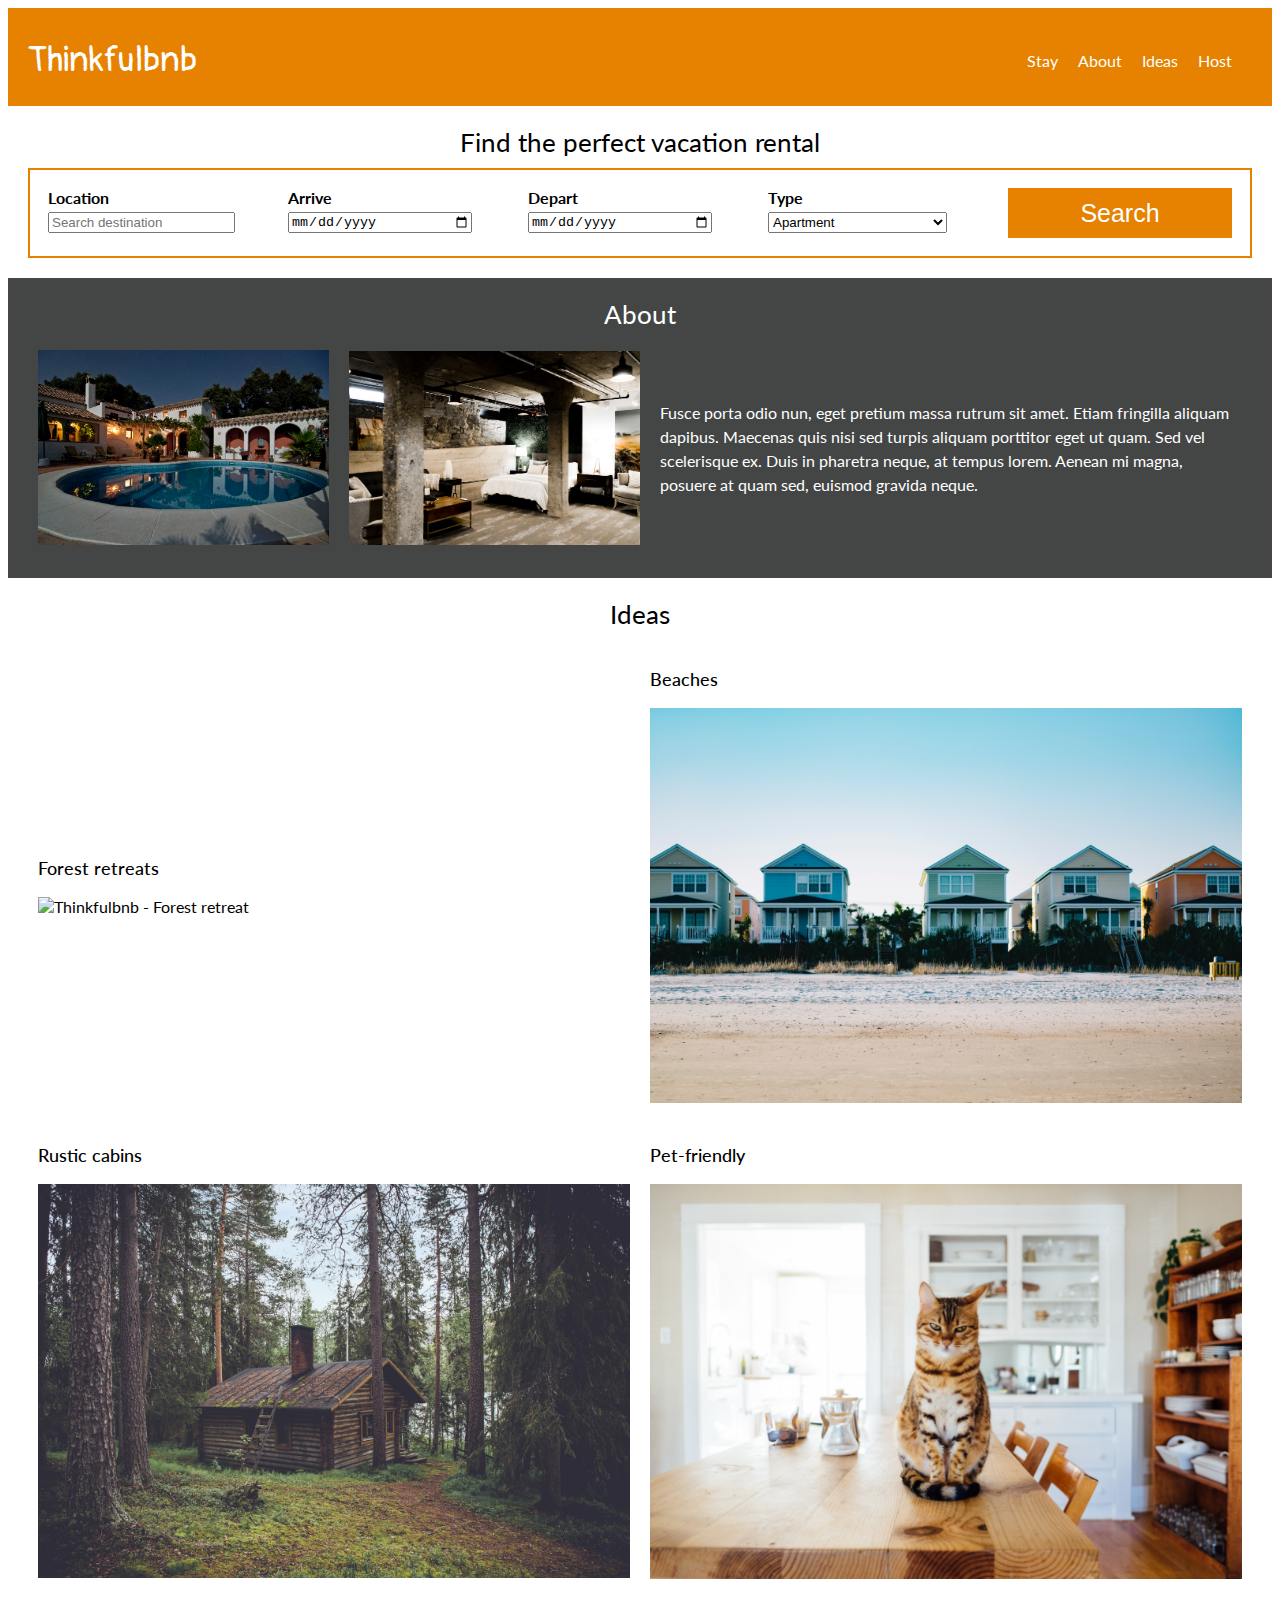
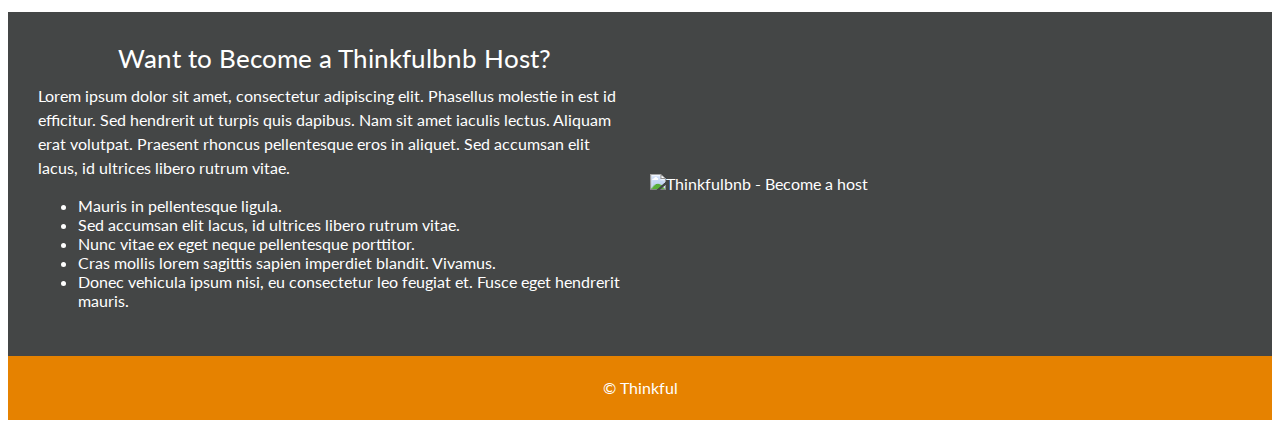
==== index.html @ 82c2110c "Rename index (7).html to index.html" ====
<!DOCTYPE html>
<html>
  <head>
    <meta charset="utf-8" />
    <meta name="viewport" content="width=device-width" />
    <title>Vacation Rentals & Unique Homes</title>
    <link
      href="https://cdnjs.cloudflare.com/ajax/libs/normalize/8.0.1/normalize.min.css"
      rel="stylesheet"
      type="text/css"
    />
    <link rel="preconnect" href="https://fonts.gstatic.com" />
    <link
      href="https://fonts.googleapis.com/css2?family=Pangolin&family=Lato&display=swap"
      rel="stylesheet"
    />
    <link href="style.css" rel="stylesheet" type="text/css" />
  </head>

  <body>
    <header>
      <div class="logo">Thinkfulbnb</div>
      <nav>
        <ul id="menu">
          <li><a href="#stay">Stay</a></li>
          <li><a href="#about">About</a></li>
          <li><a href="#ideas">Ideas</a></li>
          <li><a href="#host">Host</a></li>
        </ul>
      </nav>
    </header>

    <main>
      <!-- Stay -->
      <section id="stay">
        <h2>Find the perfect vacation rental</h2>
        <!-- Create a form here -->
        <form action="#" method="post">          
          <div class="form-row input">
            <label for="location">Location</label>
            <input id="location" type="text" name="location" placeholder="Search destination"/>
          </div>
          
          <div class="form-row input">
            <label for="arrive">Arrive</label>
            <input id="arrive" type="date" name="arrive"/>
          </div>
          
          <div class="form-row input">
            <label for="depart">Depart</label>
            <input id="depart" type="date" name="depart"/>
          </div>
          
          <div class="form-row input">
            <label for="type">Type</label>
            <select name="type" id="type" size="1">
              <option value="apartment">Apartment</option>
              <option value="barn">Barn</option>
              <option value="castle">Castle</option>
              <option value="houseboat">Houseboat</option>
              <option value="tinyhouse">Tiny House</option>
              <option value="yacht">Yacht</option>
              <option value="yurt">Yurt</option>
            </select>
          </div>
          
          <div class="form-row">
            <button type="search">Search</button>
          </div>
        </form>
      </section>

      <!-- About -->
      <section id="about" class="alternate-background">
        <h2>About</h2>
        <div class="container">
          
          <div class="item">
            <img
              src="images/vacation-rental-pool.png"
              alt="Thinkfulbnb - Vacation rental pool"
            />
          </div>

          <div class="item">
            <img
              src="images/vacation-rental-inside-stone.png"
              alt="Thinkfulbnb - Vacation rental inside stone"
            />
          </div>

          <div class="item item-double">
            <p>
              Fusce porta odio nun, eget pretium massa rutrum sit amet. Etiam
              fringilla aliquam dapibus. Maecenas quis nisi sed turpis aliquam
              porttitor eget ut quam. Sed vel scelerisque ex. Duis in pharetra
              neque, at tempus lorem. Aenean mi magna, posuere at quam sed, euismod
              gravida neque.
            </p>
          </div>
        </div>
      </section>

      <!-- Ideas -->
      <section id="ideas">
        <h2>Ideas</h2>
        <div class="container">
          
          <div class="item wrap-img">
            <h3>Forest retreats</h3>
            <img
              src="images/forest-retreat.png"
              alt="Thinkfulbnb - Forest retreat"
            />
          </div>
          
          <div class="item wrap-img">
            <h3>Beaches</h3>
              <img src="images/beach-house.png" alt="Thinkfulbnb - Beach house"/>
          </div>
          
          <div class="item wrap-img">
            <h3>Rustic cabins</h3>
            <img src="images/cabin.png" alt="Thinkfulbnb - Cabin"/>
          </div>
          
          <div class="item wrap-img">
            <h3>Pet-friendly</h3>
            <img src="images/pet-friendly.png" alt="Thinkfulbnb - Pet-friendly"/>
          </div>
        </div>
      </section>

      <!-- Host -->
      <section id="host" class="alternate-background">
        <div class="container">
          <div class="item">
            <h2>Want to Become a Thinkfulbnb Host?</h2>
            <p>
              Lorem ipsum dolor sit amet, consectetur adipiscing elit. Phasellus
              molestie in est id efficitur. Sed hendrerit ut turpis quis dapibus.
              Nam sit amet iaculis lectus. Aliquam erat volutpat. Praesent rhoncus
              pellentesque eros in aliquet. Sed accumsan elit lacus, id ultrices
              libero rutrum vitae.
            </p>
            <ul>
              <li>Mauris in pellentesque ligula.</li>
              <li>Sed accumsan elit lacus, id ultrices libero rutrum vitae.</li>
              <li>Nunc vitae ex eget neque pellentesque porttitor.</li>
              <li>Cras mollis lorem sagittis sapien imperdiet blandit. Vivamus.</li>
              <li>
                Donec vehicula ipsum nisi, eu consectetur leo feugiat et. Fusce eget
                hendrerit mauris.
              </li>
            </ul>
          </div>
          <div class="item">
            <img src="images/become-a-host.png" alt="Thinkfulbnb - Become a host"/>
          </div>
        </div>
      </section>
    </main>

    <footer>
      <p>© Thinkful</p>
    </footer>
  </body>
</html>
---- style.css ----
/* -------  General Styles ------- */

body {
  font-family: "Lato", sans-serif;
}

h2 {
  font-size: 26px;
  font-weight: 400;
  margin: 0 10px 10px 10px;
  text-align: center;
}

h3 {
  font-size: 18px;
  font-weight: 500;
}

p {
  line-height: 1.5em;
  margin: 0;
}

section {
  padding: 20px;
}

section.alternate-background {
  background-color: hsl(180, 1%, 27%);
  color: #fff;
}

main img {
  width: 100px;
}

/* ---  Groups & Items --- */

.container {
  display: flex;
  flex-direction: column;
  justify-content: center;
}

div img {
  width: 100%;
}

.item {
  flex: 1;
  margin: 10px;
}

.item-double {
  flex: 2;
}

/* -------  Navigation ------- */

header {
  background-color: hsl(34, 100%, 45%);
  padding: 20px 20px 0 20px;
  text-align: center;
}

.logo {
  font-family: "Pangolin", cursive;
  font-size: 72px;
  color: #fff;
}

header nav {
  padding-bottom: 20px;
}

header nav ul {
  display: flex;
  justify-content: center;
}

header nav ul li {
  list-style-type: none;
}

header nav ul li a {
  color: #fff;
  text-decoration: none;
  padding: 0 20px 0 0;
}

header nav ul li a:hover {
  color: #bdbdbd;
  text-decoration: none;
}

/* -------  Search Form ------- */
form {
  border: 2px solid hsl(34, 100%, 45%);
  padding: 10px;
}

.form-row {
  display: flex;
  justify-content: flex-end;
  min-width: 0;
  margin: 8px;
}

form label {
  font-weight: bold;
  flex: 1;
}

form select,
form input {
  width: 180px;
  flex: 2;
}

form button {
  background-color: hsl(34, 100%, 45%);
  border: none;
  color: #fff;
  font-size: 24px;
  padding: 10px;
  width: 100%;
}

/* -------  Footer ------- */

footer {
  background-color: hsl(34, 100%, 45%);
}

footer p {
  color: #fff;
  text-align: center;
  padding: 20px;
}

/* -------  Media Query ------- */

@media all and (min-width: 765px) {
  header {
    display: flex;
    justify-content: space-between;
  }

  header nav {
    padding-top: 7px;
  }

  form {
    display: flex;
    justify-content: center;
  }

  form div input,
  form div select {
    width: 80%;
    margin: 5px 0;
  }

  .form-row {
    flex-direction: column;
    width: 20%;
  }

  form button {
    height: 100%;
  }

  .container {
    flex-direction: row;
    flex-wrap: wrap;
    align-items: center;
  }

  .wrap-img {
    flex-basis: 33%;
  }
}

@media all and (min-width: 480px) {
  .logo {
    font-size: 35px;
    margin-top: 10px;
  }

  form button {
    font-size: 25px;
  }
}
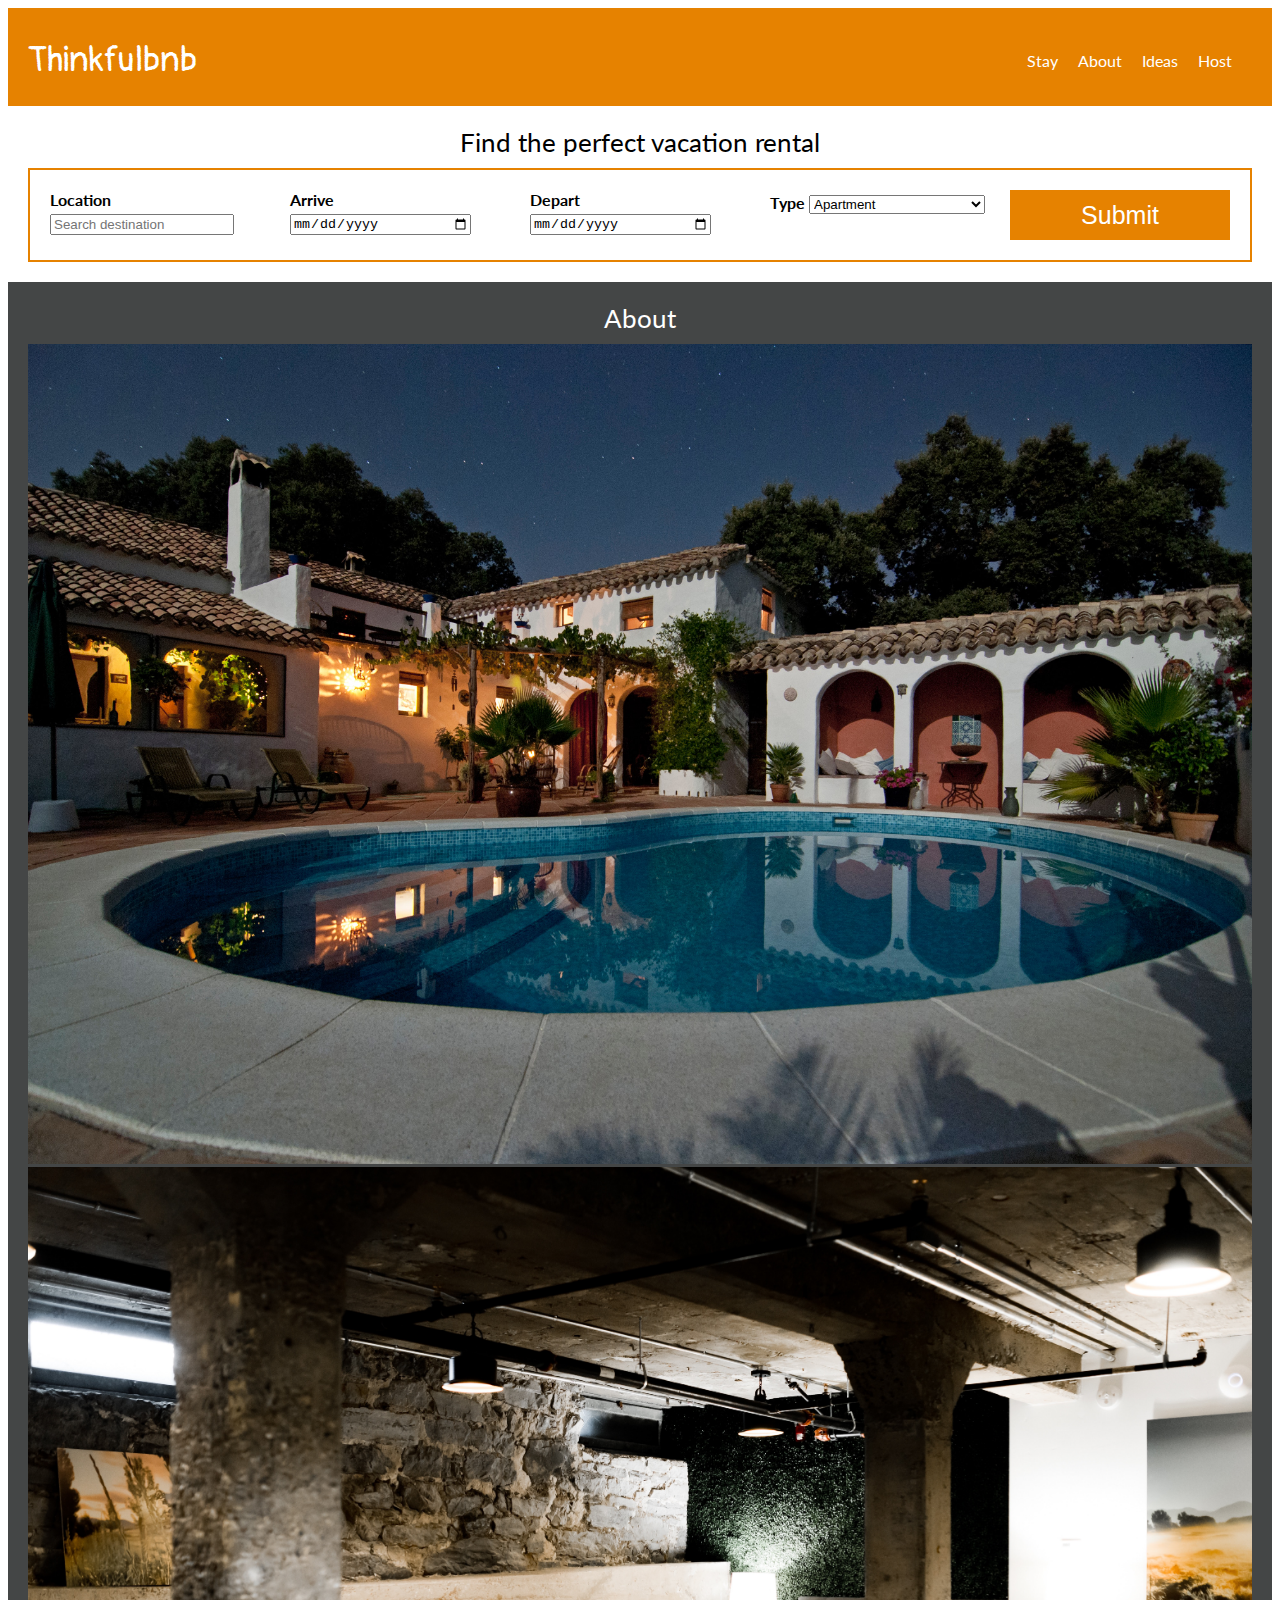
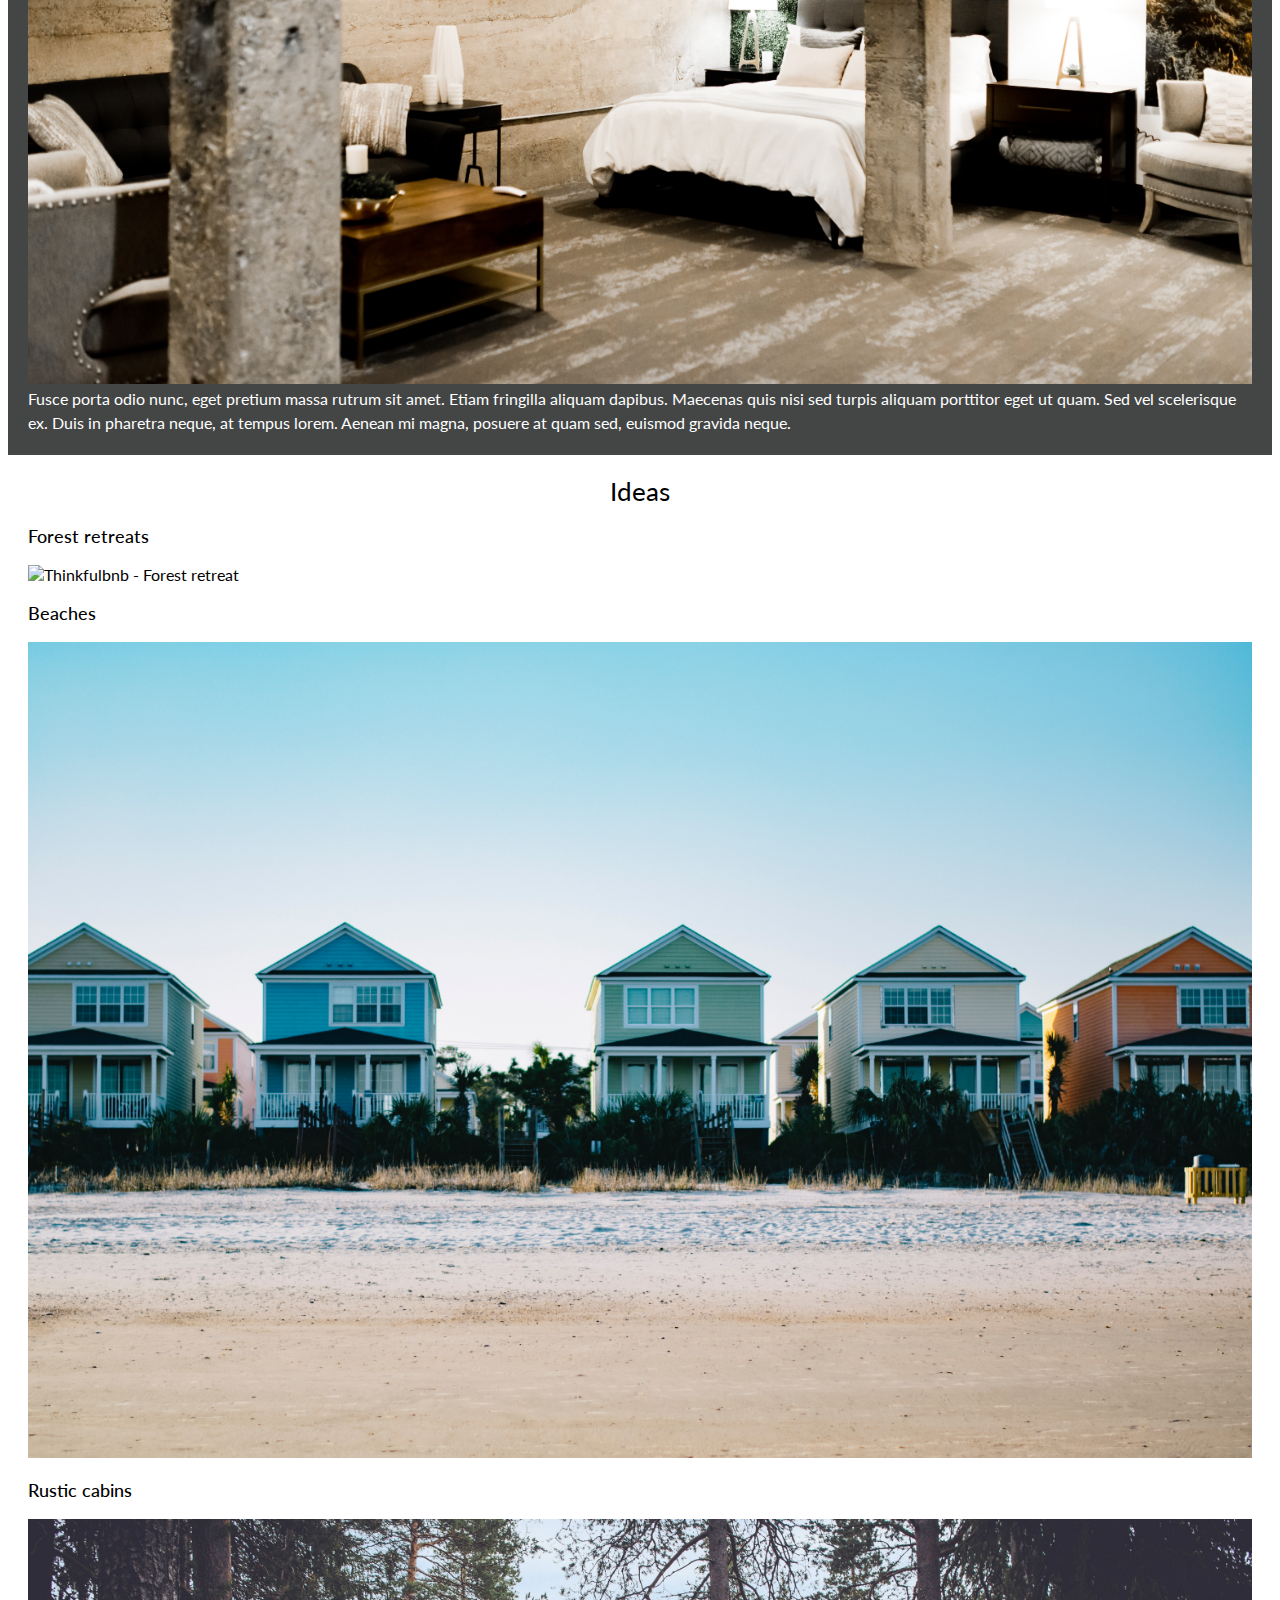
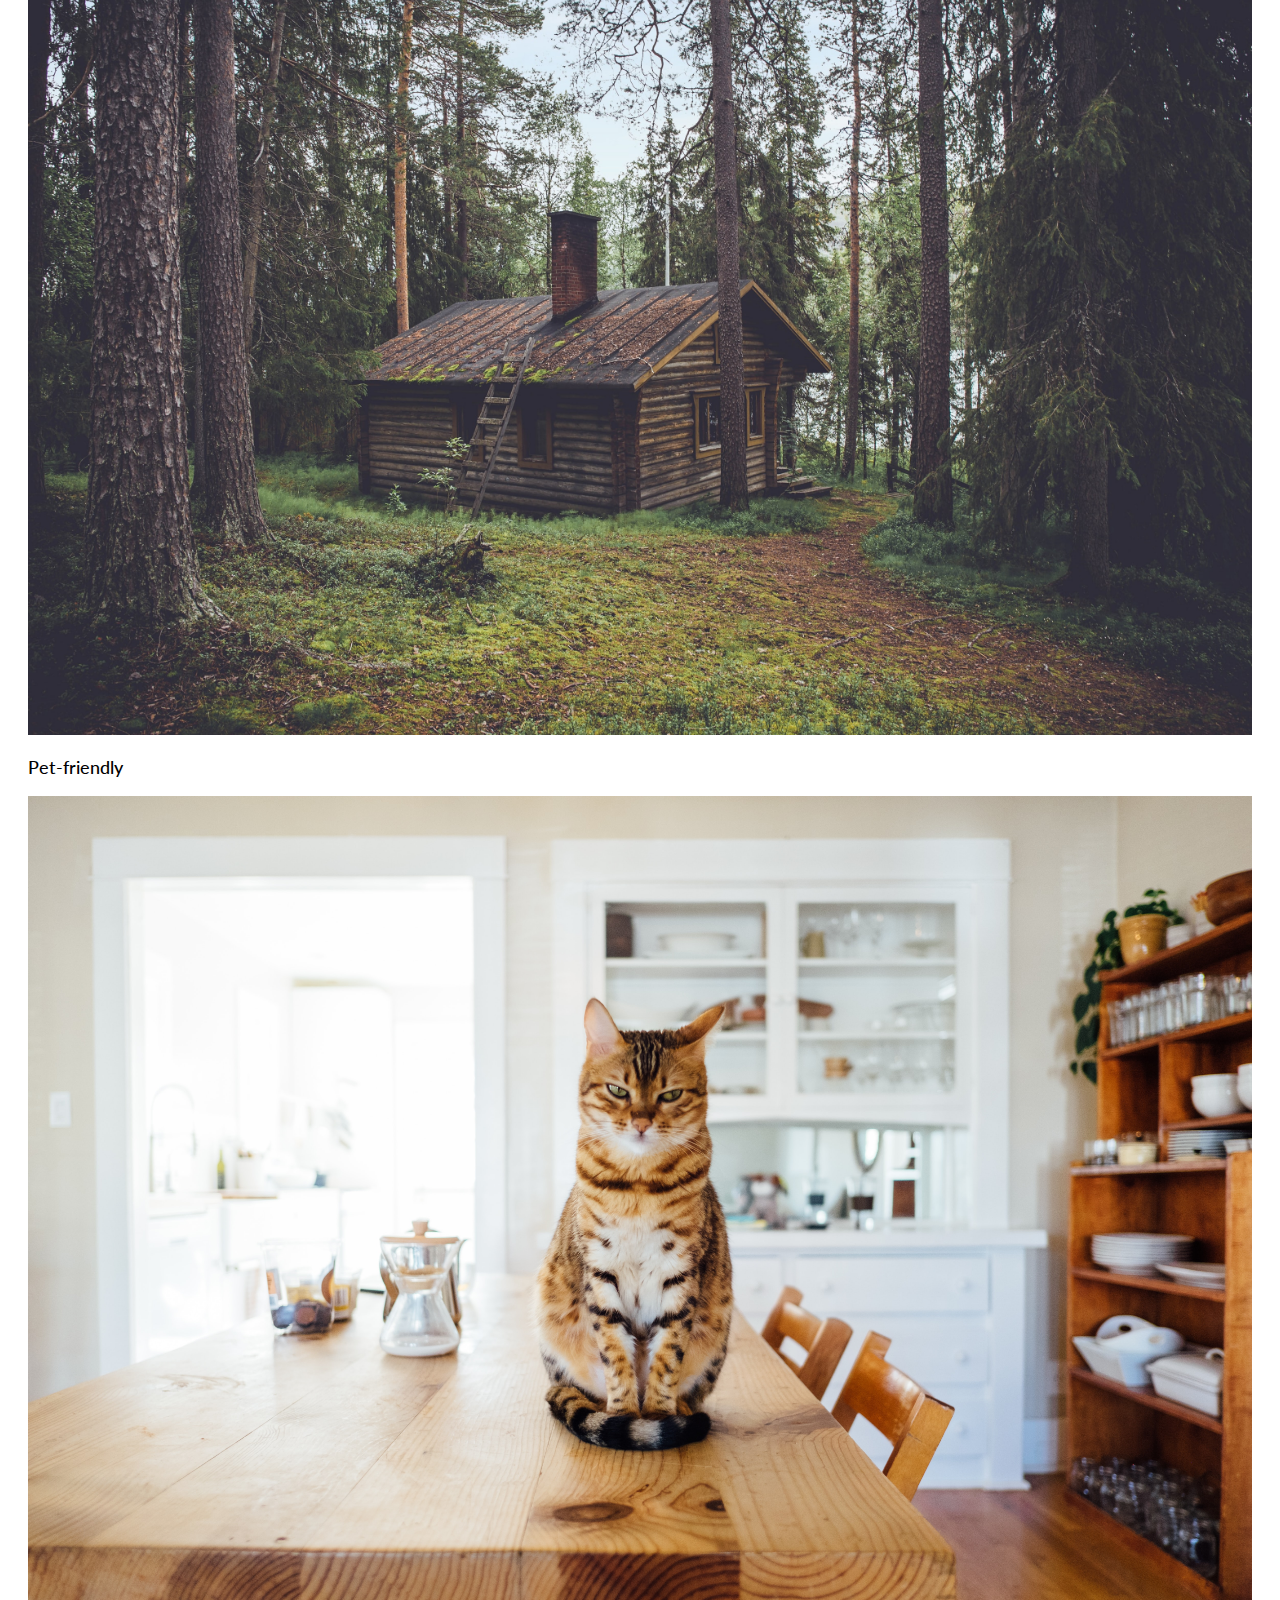
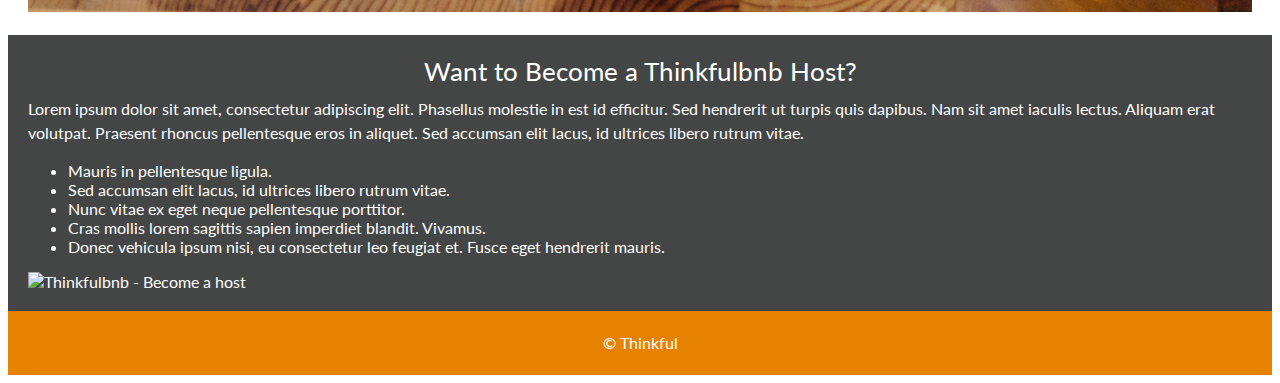
==== commit 0fc64a82: "Update index.html" ====
--- a/index.html
+++ b/index.html
@@ -21,7 +21,7 @@
     <header>
       <div class="logo">Thinkfulbnb</div>
       <nav>
-        <ul id="menu">
+        <ul id="menu" class="group">
           <li><a href="#stay">Stay</a></li>
           <li><a href="#about">About</a></li>
           <li><a href="#ideas">Ideas</a></li>
@@ -35,25 +35,38 @@
       <section id="stay">
         <h2>Find the perfect vacation rental</h2>
         <!-- Create a form here -->
-        <form action="#" method="post">          
-          <div class="form-row input">
-            <label for="location">Location</label>
-            <input id="location" type="text" name="location" placeholder="Search destination"/>
+        <form class="group-form">
+          <div class="item">
+            <label for="location" >Location</label>
+            <input
+              id="location"
+              type="text"
+              name="locaation"
+              placeholder="Search destination"
+              required
+              />
           </div>
-          
-          <div class="form-row input">
+          <div class="item">
             <label for="arrive">Arrive</label>
-            <input id="arrive" type="date" name="arrive"/>
+            <input 
+              id="arrive"
+              type="date"
+              name="arrive"
+              required
+              />
           </div>
-          
-          <div class="form-row input">
+          <div class="item">
             <label for="depart">Depart</label>
-            <input id="depart" type="date" name="depart"/>
+            <input 
+              id="depart"
+              type="date"
+              name="depart"
+              required
+              />
           </div>
-          
-          <div class="form-row input">
+          <div class="item">
             <label for="type">Type</label>
-            <select name="type" id="type" size="1">
+            <select name="type" id="type" size=1>
               <option value="apartment">Apartment</option>
               <option value="barn">Barn</option>
               <option value="castle">Castle</option>
@@ -63,9 +76,8 @@
               <option value="yurt">Yurt</option>
             </select>
           </div>
-          
-          <div class="form-row">
-            <button type="search">Search</button>
+          <div class="item">
+            <button type="submit">Submit</button>
           </div>
         </form>
       </section>
@@ -73,68 +85,68 @@
       <!-- About -->
       <section id="about" class="alternate-background">
         <h2>About</h2>
-        <div class="container">
-          
-          <div class="item">
-            <img
-              src="images/vacation-rental-pool.png"
-              alt="Thinkfulbnb - Vacation rental pool"
-            />
-          </div>
-
-          <div class="item">
-            <img
-              src="images/vacation-rental-inside-stone.png"
-              alt="Thinkfulbnb - Vacation rental inside stone"
-            />
-          </div>
-
-          <div class="item item-double">
-            <p>
-              Fusce porta odio nun, eget pretium massa rutrum sit amet. Etiam
-              fringilla aliquam dapibus. Maecenas quis nisi sed turpis aliquam
-              porttitor eget ut quam. Sed vel scelerisque ex. Duis in pharetra
-              neque, at tempus lorem. Aenean mi magna, posuere at quam sed, euismod
-              gravida neque.
-            </p>
-          </div>
+          <div class="grid-row">
+            <div class="grid-column">
+              <img
+                src="images/vacation-rental-pool.png"
+                alt="Thinkfulbnb - Vacation rental pool"
+              />
+              </div>
+              <div class="grid-column">
+              <img
+                src="images/vacation-rental-inside-stone.png"
+                alt="Thinkfulbnb - Vacation rental inside stone"
+              />
+            </div> 
+          <p class ="grid-column">
+            Fusce porta odio nunc, eget pretium massa rutrum sit amet. Etiam
+            fringilla aliquam dapibus. Maecenas quis nisi sed turpis aliquam
+            porttitor eget ut quam. Sed vel scelerisque ex. Duis in pharetra
+            neque, at tempus lorem. Aenean mi magna, posuere at quam sed, euismod
+            gravida neque.
+          </p>
         </div>
       </section>
 
       <!-- Ideas -->
       <section id="ideas">
         <h2>Ideas</h2>
-        <div class="container">
-          
-          <div class="item wrap-img">
-            <h3>Forest retreats</h3>
-            <img
-              src="images/forest-retreat.png"
-              alt="Thinkfulbnb - Forest retreat"
-            />
+          <div class="grid-row">
+
+            <div class="grid-column">
+              <h3>Forest retreats</h3>
+              <img
+                src="images/forest-retreat.png"
+                alt="Thinkfulbnb - Forest retreat"
+              />
+              <h3>Beaches</h3>
+              <img 
+                src="images/beach-house.png" 
+                alt="Thinkfulbnb - Beach house" 
+              />      
+            </div>
+
+            <div class="grid-column">
+              <h3>Rustic cabins</h3>
+              <img 
+                src="images/cabin.png" 
+                alt="Thinkfulbnb - Cabin" 
+              />
+              <h3>Pet-friendly</h3>
+              <img 
+                src="images/pet-friendly.png" 
+                alt="Thinkfulbnb - Pet-friendly" 
+              />      
+            </div>
+
           </div>
-          
-          <div class="item wrap-img">
-            <h3>Beaches</h3>
-              <img src="images/beach-house.png" alt="Thinkfulbnb - Beach house"/>
-          </div>
-          
-          <div class="item wrap-img">
-            <h3>Rustic cabins</h3>
-            <img src="images/cabin.png" alt="Thinkfulbnb - Cabin"/>
-          </div>
-          
-          <div class="item wrap-img">
-            <h3>Pet-friendly</h3>
-            <img src="images/pet-friendly.png" alt="Thinkfulbnb - Pet-friendly"/>
-          </div>
-        </div>
+
       </section>
 
       <!-- Host -->
       <section id="host" class="alternate-background">
-        <div class="container">
-          <div class="item">
+        <div class="grid-row">
+          <div class="grid-column">
             <h2>Want to Become a Thinkfulbnb Host?</h2>
             <p>
               Lorem ipsum dolor sit amet, consectetur adipiscing elit. Phasellus
@@ -154,9 +166,12 @@
               </li>
             </ul>
           </div>
-          <div class="item">
-            <img src="images/become-a-host.png" alt="Thinkfulbnb - Become a host"/>
-          </div>
+            <div class="grid-column">
+              <img 
+                src="images/become-a-host.png" 
+                alt="Thinkfulbnb - Become a host" 
+              />
+            </div>
         </div>
       </section>
     </main>
